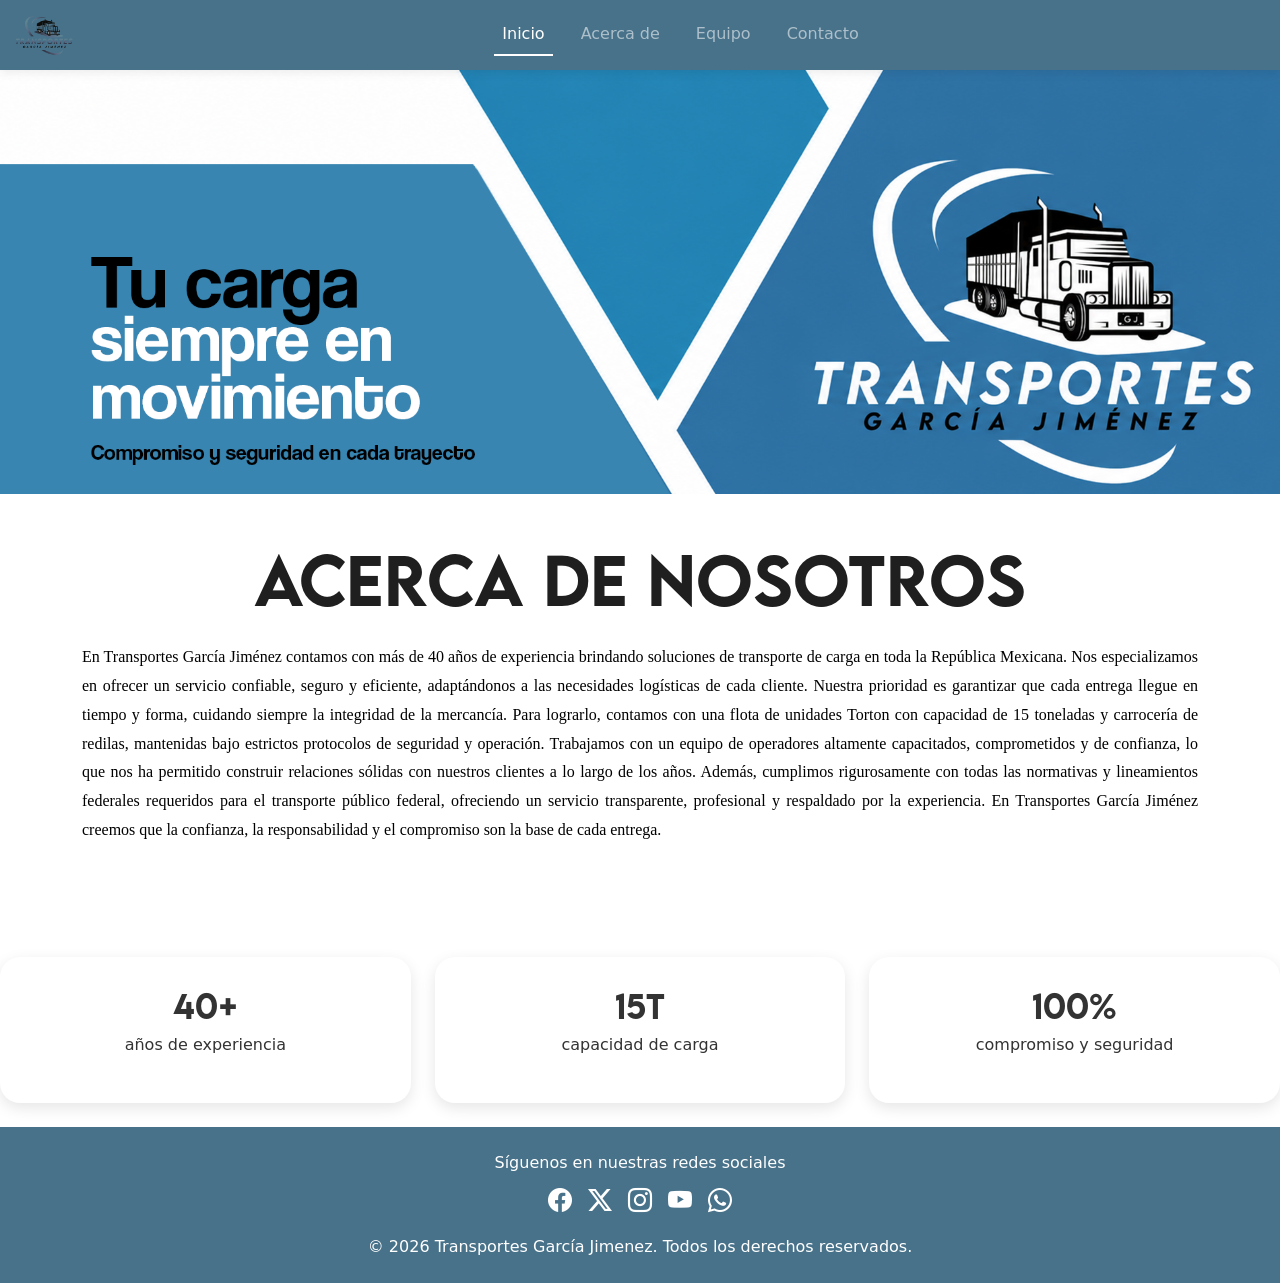
==== Acerca de.html @ 2d1aec1e "Add files via upload" ====
<!DOCTYPE html>
<html lang="es">
<head>
    <meta charset="UTF-8">
    <meta name="viewport" content="width=device-width, initial-scale=1.0">
     <title> Transportes García Jimenez</title>
     <link rel="stylesheet" href="CSS/style.css">
<link rel="stylesheet" href="CSS/bootstrap.min.css">

<script src="JS/bootstrap.min.js">  </script>

<link rel="stylesheet" href="https://cdn.jsdelivr.net/npm/bootstrap-icons@1.11.1/font/bootstrap-icons.min.css"  >

  <link rel="stylesheet" href="https://cdnjs.cloudflare.com/ajax/libs/font-awesome/6.0.0-beta3/css/all.min.css">
<link href="https://unpkg.com/aos@2.3.1/dist/aos.css" rel="stylesheet">
</head>

<body>
   
    <!--Navbar o menú de navegación-->
<nav class="navbar navbar-expand-lg navbar-dark nav-custom sticky-top">
  <div class="container-fluid">
    <a class="navbar-brand" href="#">
    <img src="IMG/LOGO TRANSPORTES GARCIA.png.png" alt="Logo" class="logo-navbar">
</a>
    <button class="navbar-toggler" type="button" data-bs-toggle="collapse" data-bs-target="#navbarSupportedContent" aria-controls="navbarSupportedContent" aria-expanded="false" aria-label="Toggle navigation">
      <span class="navbar-toggler-icon"></span>
    </button>
    <div class="collapse navbar-collapse" id="navbarSupportedContent">
      <ul class="navbar-nav mx-auto mb-2 mb-lg-0">
        <li class="nav-item">
          <a class="nav-link active" aria-current="page" href="Inicio.html">Inicio</a>
        </li>
        <li class="nav-item">
          <a class="nav-link" href="Acerca de.html">Acerca de</a>
        </li>
        <li class="nav-item">
          <a class="nav-link" href="Equipo.html">Equipo</a>
        </li>
        
         <li class="nav-item">
          <a class="nav-link" href="Contacto.html">Contacto</a>
        </li>
      </ul>
   
    </div>
  </div>
</nav>
 <img src="IMG/banner.png" class="img-fluid w-100" alt="Banner">

<br>


  




<section class="acerca py-5">

<div class="container">

<h1 class="titulo-principal text-center mb-4 font">
    Acerca de Nosotros
</h1>

<p class="texto-acerca fuente"> En Transportes García Jiménez contamos con más de 40 años de experiencia brindando soluciones de transporte de carga en toda la República Mexicana. Nos especializamos en ofrecer un servicio confiable, seguro y eficiente, adaptándonos a las necesidades logísticas de cada cliente.

  Nuestra prioridad es garantizar que cada entrega llegue en tiempo y forma, cuidando siempre la integridad de la mercancía. Para lograrlo, contamos con una flota de unidades Torton con capacidad de 15 toneladas y carrocería de redilas, mantenidas bajo estrictos protocolos de seguridad y operación.
  
  Trabajamos con un equipo de operadores altamente capacitados, comprometidos y de confianza, lo que nos ha permitido construir relaciones sólidas con nuestros clientes a lo largo de los años.
  
  Además, cumplimos rigurosamente con todas las normativas y lineamientos federales requeridos para el transporte público federal, ofreciendo un servicio transparente, profesional y respaldado por la experiencia.
  
  En Transportes García Jiménez creemos que la confianza, la responsabilidad y el compromiso son la base de cada entrega.</p>

</div>

</section>


<div class="row mt-5">

<div class="col-md-4 mb-4">

<div class="card-servicio text-center">

<h2 class="font">40+</h2>

<p>años de experiencia</p>

</div>

</div>

<div class="col-md-4 mb-4">

<div class="card-servicio text-center">

<h2 class="font">15T</h2>

<p>capacidad de carga</p>

</div>

</div>

<div class="col-md-4 mb-4">

<div class="card-servicio text-center">

<h2 class="font">100%</h2>

<p>compromiso y seguridad</p>

</div>

</div>

</div>































 <!--Footer o pie de página-->

<footer class="text-white text-center py-4" style="background-color: #48728a">
    <div class="container">
        <p class="mb-2">Síguenos en nuestras redes sociales</p>
        <div class="d-flex justify-content-center gap-3">
<a href="" target="_blank" class="text-white fs-4"><i class=" bi bi-facebook"></i></a>
<a href="" target="_blank" class="text-white fs-4"><i class=" bi bi-twitter-x"></i></a>
<a href="" target="_blank" class="text-white fs-4"><i class=" bi bi-instagram"></i></a>
<a href="" target="_blank" class="text-white fs-4"><i class=" bi bi-youtube"></i></a>
<a href="" target="_blank" class="text-white fs-4"><i class=" bi bi-whatsapp"></i></a>

        </div>
<p class="mt-3 mb-0">&copy; 2026 Transportes García Jimenez. Todos los derechos reservados.</p>
    </div>
</footer>


</body>
</html>
---- CSS/style.css ----
@font-face {
    font-family: 'my font';
    src: url('../Fonts/Garet-Book.otf');
}



.fuente {
    font-family: my font;
}

@font-face {
    font-family: mi fuente;
    src: url('../Fonts/LEMONMILK-Medium.otf');
}


.font {
    font-family: mi fuente;
   
}



img{
    max-width: 100%;
    height: auto;
}

body{
    overflow-x: hidden;
}

@media (max-width:768px){

    .display-1{
        font-size: 3rem;
    }

    .display-5{
        font-size: 2rem;
    }

    p{
        font-size: 0.95rem;
    }

}

html{
    scroll-behavior: smooth;
}

@media (max-width:768px){

    .display-1{
        font-size: 2.5rem;
    }

    .display-2{
        font-size: 2rem;
    }

    p{
        font-size: 0.95rem;
        line-height: 1.7;
    }

}
.col-12{
    margin-bottom: 25px;
}

.card-servicio{
    background: white;
    border-radius: 20px;
    padding: 30px;

    box-shadow: 0 5px 20px rgba(0,0,0,0.08);

    transition: 0.3s;
    height: 100%;
}

.card-servicio:hover{
    transform: translateY(-10px);
}
.titulo-seccion{
    font-size: 2.2rem;
    font-weight: bold;
}


.card-servicio{

    background-color: white;

    color: #333;

    border-radius: 20px;

    padding: 30px;

    box-shadow: 0 5px 15px rgba(0,0,0,0.1);

    transition: 0.3s;

    height: 100%;
}
/* Animación */

.card-servicio:hover{

    transform: translateY(-10px);

    box-shadow: 0 10px 25px rgba(0,0,0,0.15);
}

/* Títulos */

.titulo-seccion{

    font-size: 2rem;

    margin-top: 15px;

    margin-bottom: 20px;

    font-family: 'lemon', sans-serif;
}

.titulo-principal{

    font-size: 4rem;

    margin-bottom: 30px;

    color: #1f1f1f;
}


.nav-custom{

    background-color: #48728a;

    padding: 15px 40px;

    box-shadow: 0 2px 10px rgba(0,0,0,0.08);
}

/* Logo */

.navbar-brand img{

    transition: 0.3s;
}

.navbar-brand img:hover{

    transform: scale(1.05);
}

/* Links */

.nav-link{

    font-size: 1rem;

    font-weight: 500;

    margin: 0 10px;

    transition: 0.3s;
}

/* Hover */

.nav-link:hover{

    color: #d9d9d9 !important;

    transform: translateY(-2px);
}

/* Link activo */

.nav-link.active{

    border-bottom: 2px solid white;
}
.logo-navbar{

    width: 65px;

    height: auto;
}

.equipo-section{

    background-color: #f8f9fa;
}

/* Contenedor */

.carousel-container{

    max-width: 1100px;

    margin: auto;

    border-radius: 25px;

    overflow: hidden;

    box-shadow: 0 10px 30px rgba(0,0,0,0.12);
}

/* Imágenes */

.carousel-item img{

    height: 600px;

    object-fit: cover;
}

/* Flechas */

.carousel-control-prev-icon,
.carousel-control-next-icon{

    background-color: rgba(0,0,0,0.4);

    border-radius: 50%;

    padding: 20px;
}

@media (max-width:768px){

    .carousel-item img{

        height: 300px;
    }

    .titulo-principal{

        font-size: 2.5rem;
    }

}
.texto-acerca,
.fontt,
.fuente{

    text-align: justify;

    line-height: 1.8;

    color: #000000;
}


.contacto-section{

    background-color: white;
}

/* Íconos */

.contacto-icon{

    font-size: 3rem;

    color: #48728a;
}

/* WhatsApp flotante */

.whatsapp-float{

    position: fixed;

    bottom: 20px;

    left: 20px;

    background-color: #25D366;

    border-radius: 50%;

    width: 60px;

    height: 60px;

    display: flex;

    justify-content: center;

    align-items: center;

    box-shadow: 0 5px 15px rgba(0,0,0,0.2);

    cursor: pointer;

    z-index: 1000;

    transition: 0.3s;
}

.whatsapp-float:hover{

    transform: scale(1.1);
}

.whatsapp-float i{

    color: white;

    font-size: 30px;
}
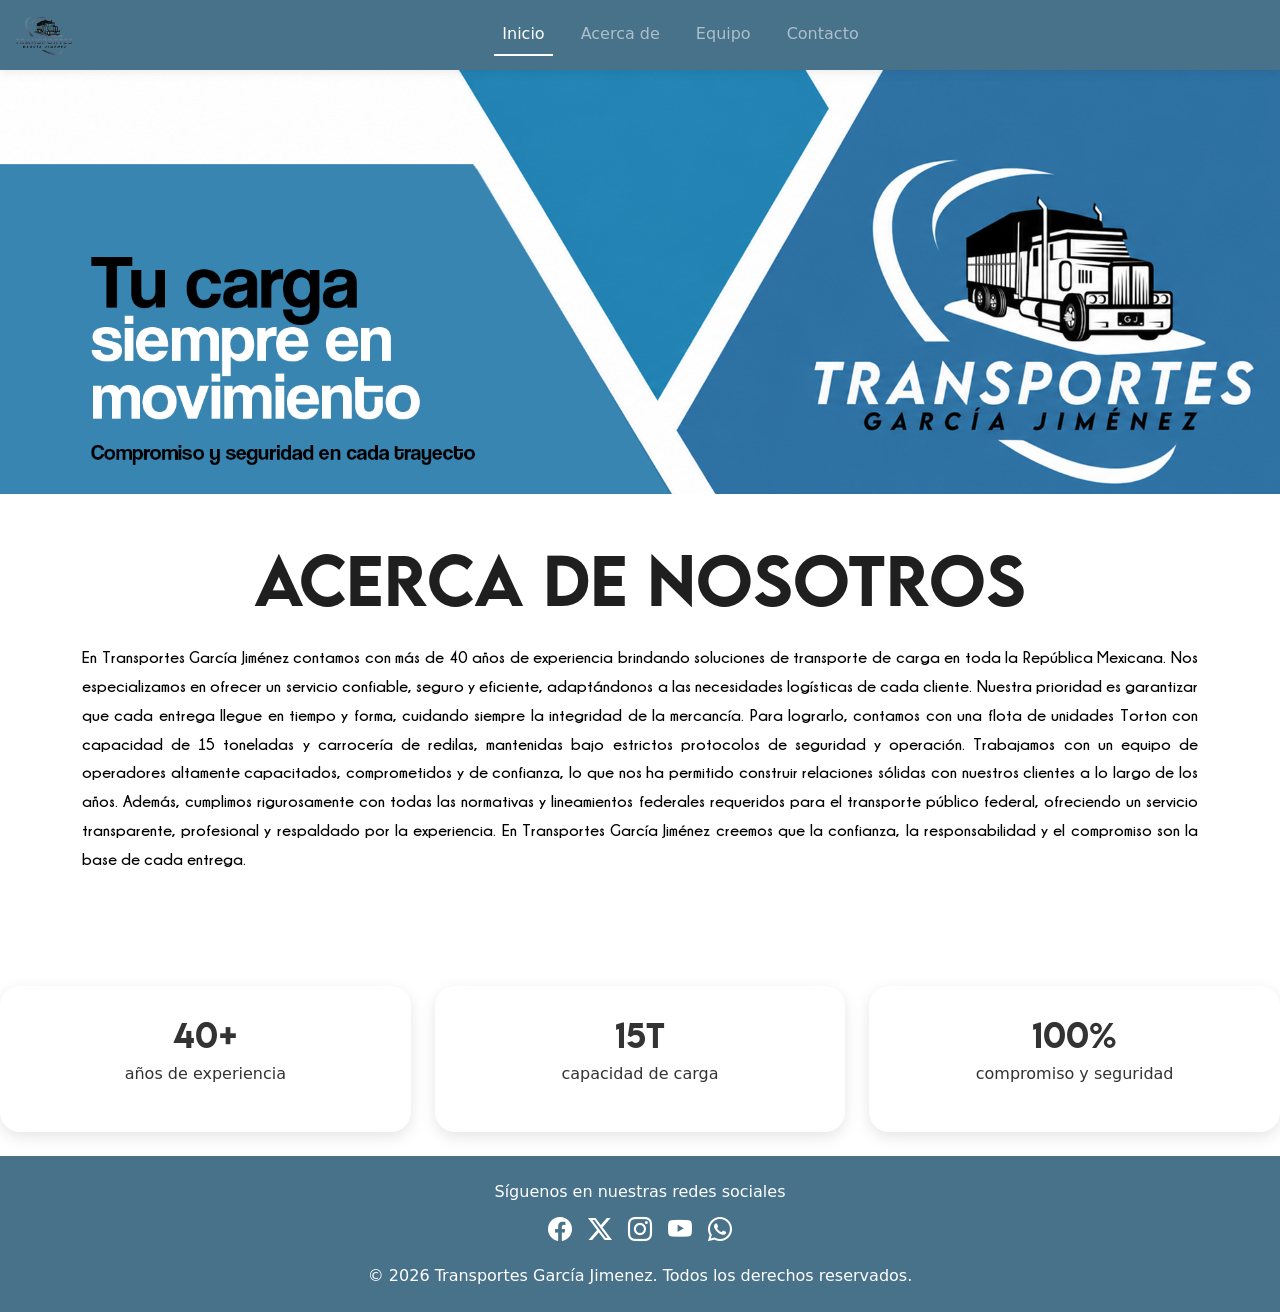
==== commit 481e0ae1: "Add files via upload" ====
--- a/Acerca de.html
+++ b/Acerca de.html
@@ -29,7 +29,7 @@
     <div class="collapse navbar-collapse" id="navbarSupportedContent">
       <ul class="navbar-nav mx-auto mb-2 mb-lg-0">
         <li class="nav-item">
-          <a class="nav-link active" aria-current="page" href="Inicio.html">Inicio</a>
+          <a class="nav-link active" aria-current="page" href="index.html">Inicio</a>
         </li>
         <li class="nav-item">
           <a class="nav-link" href="Acerca de.html">Acerca de</a>
--- a/CSS/style.css
+++ b/CSS/style.css
@@ -1,6 +1,6 @@
 @font-face {
     font-family: 'my font';
-    src: url('../Fonts/Garet-Book.otf');
+    src: url('../Fonts/Champagne\ &\ Limousines\ Bold.ttf');
 }
 
 
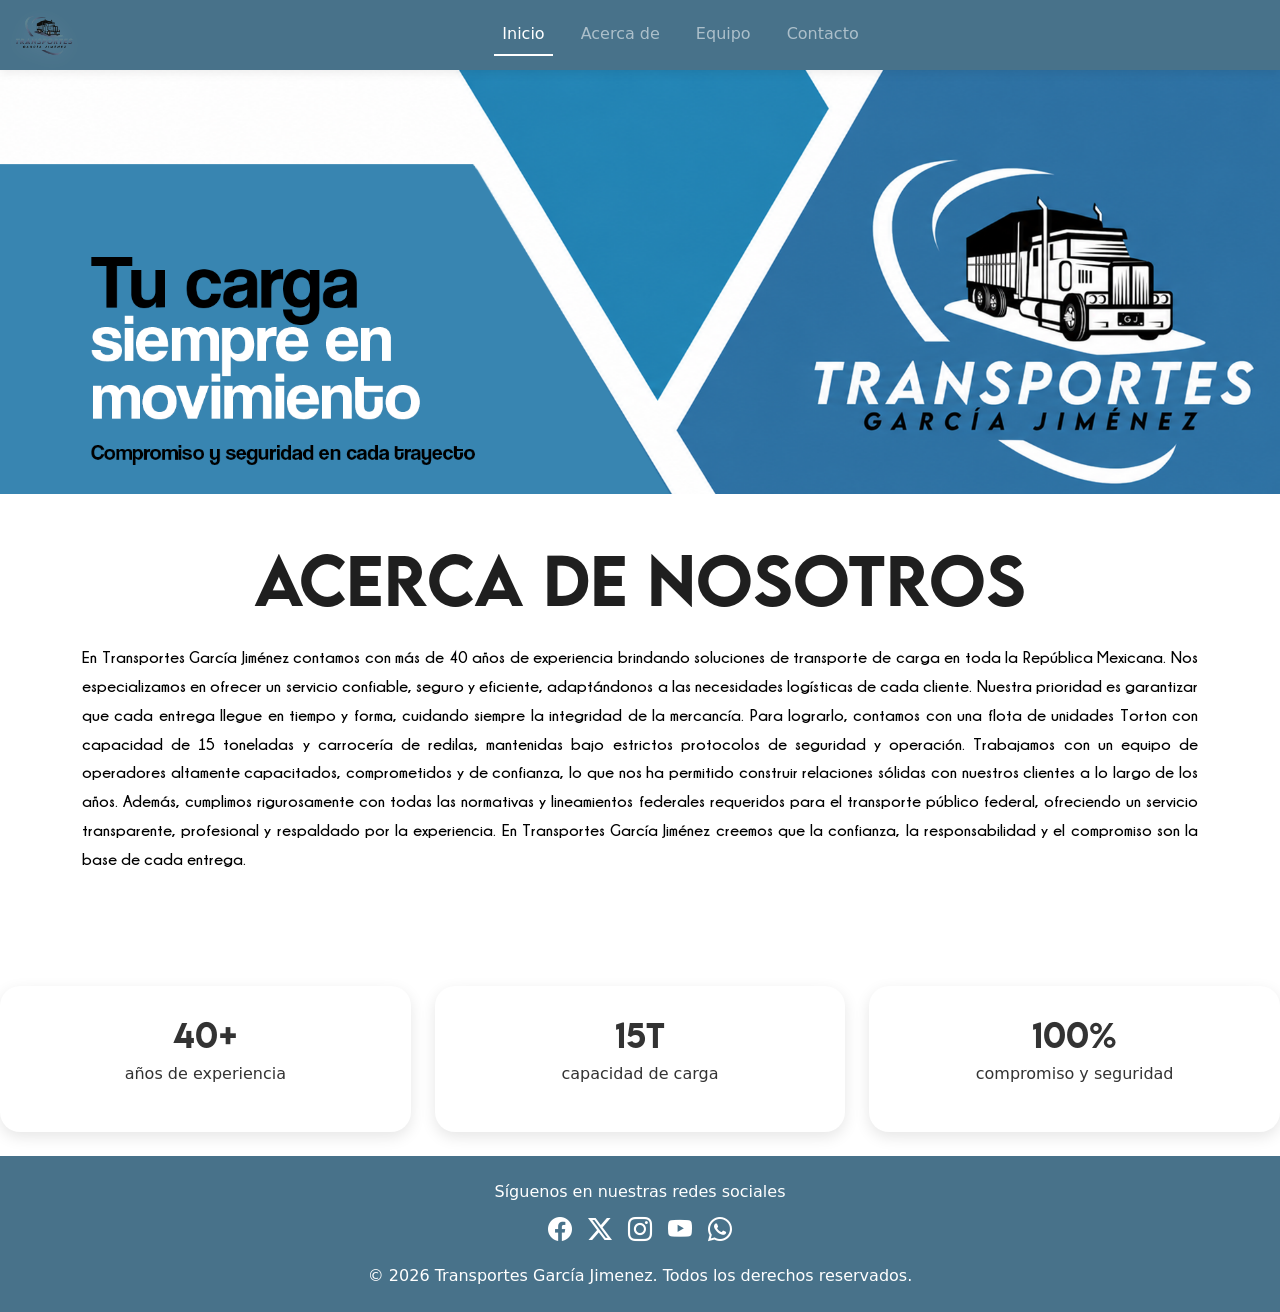
==== commit 02f0366d: "Add files via upload" ====
--- a/Acerca de.html
+++ b/Acerca de.html
@@ -21,7 +21,8 @@
 <nav class="navbar navbar-expand-lg navbar-dark nav-custom sticky-top">
   <div class="container-fluid">
     <a class="navbar-brand" href="#">
-    <img src="IMG/LOGO TRANSPORTES GARCIA.png.png" alt="Logo" class="logo-navbar">
+        <img src="IMG/LOGO TRANSPORTES GARCIA.png.png" class="logo-navbar">
+
 </a>
     <button class="navbar-toggler" type="button" data-bs-toggle="collapse" data-bs-target="#navbarSupportedContent" aria-controls="navbarSupportedContent" aria-expanded="false" aria-label="Toggle navigation">
       <span class="navbar-toggler-icon"></span>
--- a/CSS/style.css
+++ b/CSS/style.css
@@ -318,4 +318,52 @@
     color: white;
 
     font-size: 30px;
+}
+/* LOGO DEL NAVBAR */
+
+.logo-navbar {
+
+    width: 65px;
+    height: auto;
+
+    animation: flotarLogo 4s ease-in-out infinite;
+
+    transition: all 0.3s ease;
+
+    filter: drop-shadow(0px 4px 10px rgba(255,255,255,0.15));
+
+}
+
+/* EFECTO HOVER */
+
+.logo-navbar:hover {
+
+    transform: scale(1.08);
+
+    filter: drop-shadow(0px 6px 15px rgba(255,255,255,0.3));
+
+}
+
+/* ANIMACIÓN */
+
+@keyframes flotarLogo {
+
+    0% {
+
+        transform: translateY(0px);
+
+    }
+
+    50% {
+
+        transform: translateY(-4px);
+
+    }
+
+    100% {
+
+        transform: translateY(0px);
+
+    }
+
 }
